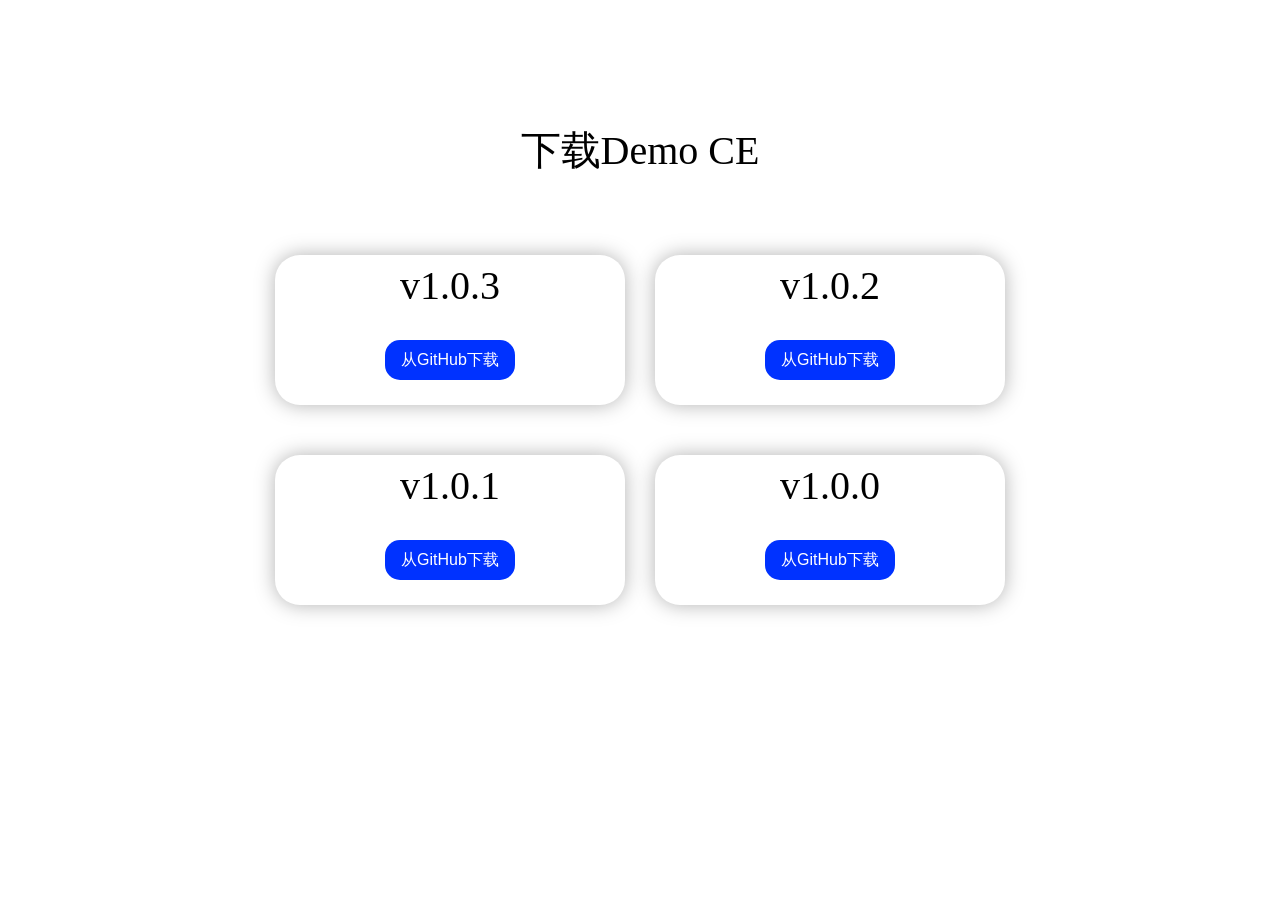
==== DemoCE/index.html @ 819b7881 "最初版本，可以下载Demo CE全部版本了" ====
<!DOCTYPE html>
<html>
<head>
    <meta charset="UTF-8">
    <title>下载Demo CE</title>
    <link rel="stylesheet" href="./index.css">
    <script defer src="../index.js"></script>
</head>
<body>
    <h1 id="title-text">下载Demo CE</h1>
    <div class="download" id="v103">
        <h1 class="download-title">v1.0.3</h1>
        <button class="download-button" onclick="window.open('https://github.com/T-PageCode/DemoCE/releases/download/v1.0.3/DemoCE-Setup-1.0.3.exe','_blank')">从GitHub下载</button>
    </div>
    <div class="download" id="v102">
        <h1 class="download-title">v1.0.2</h1>
        <button class="download-button" onclick="window.open('https://github.com/T-PageCode/DemoCE/releases/download/v1.0.2/DemoCE-Setup-1.0.2.exe','_blank')">从GitHub下载</button>
    </div>
    <div class="download" id="v101">
        <h1 class="download-title">v1.0.1</h1>
        <button class="download-button" onclick="window.open('https://github.com/T-PageCode/DemoCE/releases/download/v1.0.1/Demo.CE-v1.0.1-x64Setup.exe','_blank')">从GitHub下载</button>
    </div>
    <div class="download" id="v100">
        <h1 class="download-title">v1.0.0</h1>
        <button class="download-button" onclick="window.open('https://github.com/T-PageCode/DemoCE/releases/download/v1.0.0/Demo.CE-v1.0.0-x64.exe','_blank')">从GitHub下载</button>
    </div>
</body>
</html>
---- DemoCE/index.css ----
body{
    background-color: rgb(255,255,255);
    user-select: none;
    -ms-user-select: none;
    -moz-user-select: none;
}
*{
    font-weight: 200;
    margin: 0;
}
#title-text{
    position: absolute;
    top: 150px;
    left: 50%;
    transform: translate(-50%,-50%);
    font-size: 40px;
    white-space: nowrap;
}
#v103{
    top: 330px;
    left: calc(50% - 190px);
}
#v102{
    top: 330px;
    left: calc(50% + 190px);
}
#v101{
    top: 530px;
    left: calc(50% - 190px);
}
#v100{
    top: 530px;
    left: calc(50% + 190px);
}
.download{
    position: absolute;
    transform: translate(-50%,-50%);
    width: 350px;
    height: 150px;
    background-color: white;
    filter: drop-shadow(0 0 10px rgb(0,0,0,0.3));
    border-radius: 25px;
    transition: transform 0.5s ease,
    filter 0.5s ease;
}
.download:hover{
    filter: drop-shadow(0 0 20px rgb(0,0,0,0.3));
    transform: translate(-50%,-70%);
}
.download-title{
    position: absolute;
    top: 20%;
    left: 50%;
    transform: translate(-50%,-50%);
    font-size: 40px;
}
.download-button{
    position: absolute;
    top: 70%;
    left: 50%;
    transform: translate(-50%,-50%);
    border-radius: 15px;
    width: 130px;
    height: 40px;
    background-color: rgb(0,50,255);
    color: white;
    border: none;
    font-size: 16px;
    transition: background-color 0.5s ease;
}
.download-button:hover{
    background-color: rgb(0,0,225);
}
.download-button:active{
    background-color: rgb(0,0,190);
}
@media screen and (max-width: 700px) {
    #title-text{
        top: 100px;
    }
    #v100,#v101,#v102,#v103{
        left: 50%;
    }
    #v103{
        top: 250px;
    }
    #v102{
        top: 420px;
    }
    #v101{
        top: 590px;
    }
    #v100{
        top: 760px;
    }
    .download:hover{
        transform: translate(-50%,-60%);
    }
}
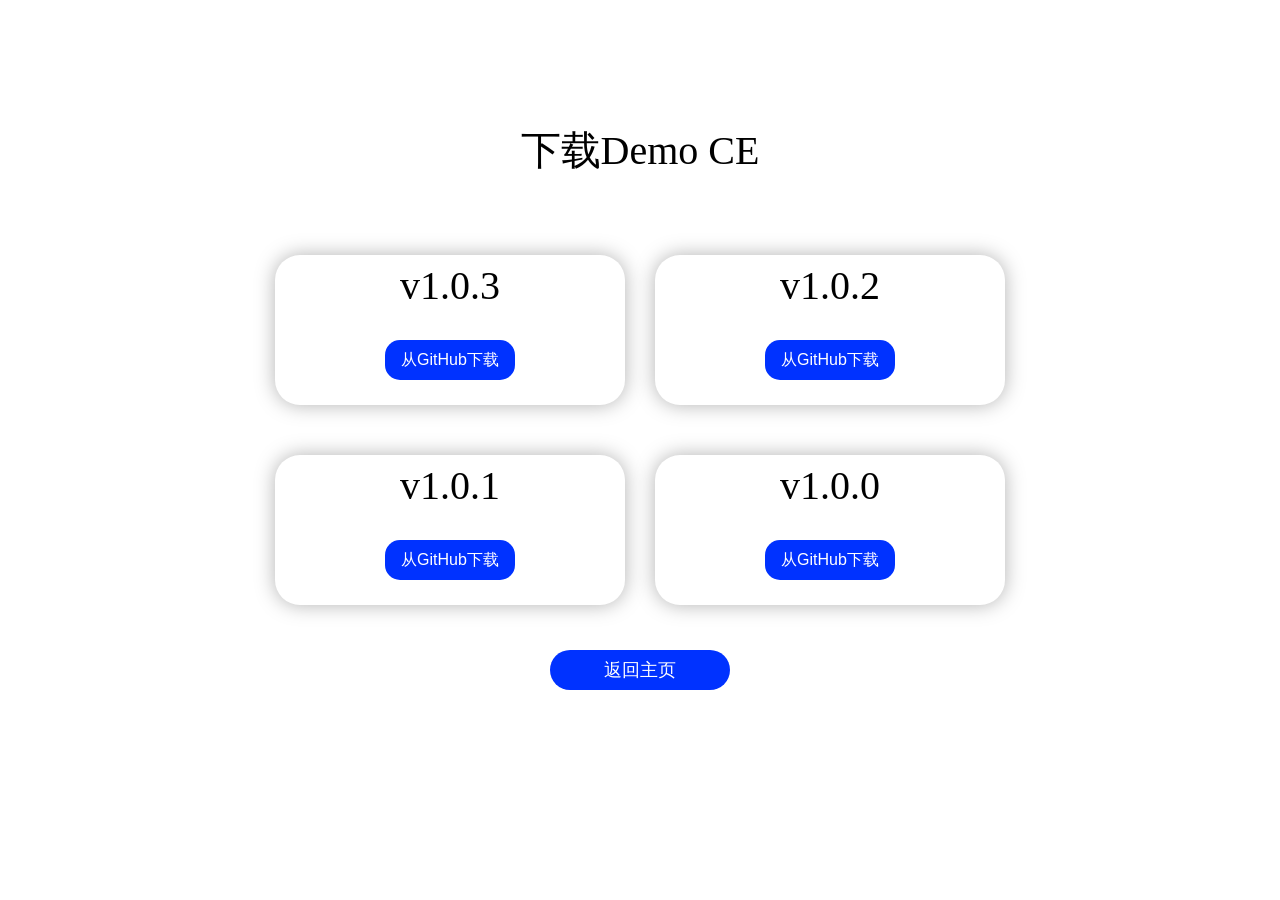
==== commit 60ef6c84: "Demo CE下载页增加返回主页按钮" ====
--- a/DemoCE/index.html
+++ b/DemoCE/index.html
@@ -24,5 +24,6 @@
         <h1 class="download-title">v1.0.0</h1>
         <button class="download-button" onclick="window.open('https://github.com/T-PageCode/DemoCE/releases/download/v1.0.0/Demo.CE-v1.0.0-x64.exe','_blank')">从GitHub下载</button>
     </div>
+    <button onclick="window.location.href='../index.html'" id="btn1">返回主页</button>
 </body>
 </html>
--- a/DemoCE/index.css
+++ b/DemoCE/index.css
@@ -74,26 +74,49 @@
 .download-button:active{
     background-color: rgb(0,0,190);
 }
+#btn1{
+    position: absolute;
+    top: 670px;
+    left: 50%;
+    transform: translate(-50%,-50%);
+    width: 180px;
+    height: 40px;
+    border-radius: 20px;
+    border: none;
+    background-color: rgb(0,50,255);
+    color: white;
+    font-size: 18px;
+    transition: background-color 0.5s ease;
+}
+#btn1:hover{
+    background-color: rgb(0,0,225);
+}
+#btn1:active{
+    background-color: rgb(0,0,190);
+}
 @media screen and (max-width: 700px) {
     #title-text{
-        top: 100px;
+        top: 50px;
     }
     #v100,#v101,#v102,#v103{
         left: 50%;
     }
     #v103{
-        top: 250px;
+        top: 190px;
     }
     #v102{
-        top: 420px;
+        top: 370px;
     }
     #v101{
-        top: 590px;
+        top: 550px;
     }
     #v100{
-        top: 760px;
+        top: 730px;
     }
     .download:hover{
         transform: translate(-50%,-60%);
     }
+    #btn1{
+        top: 845px;
+    }
 }
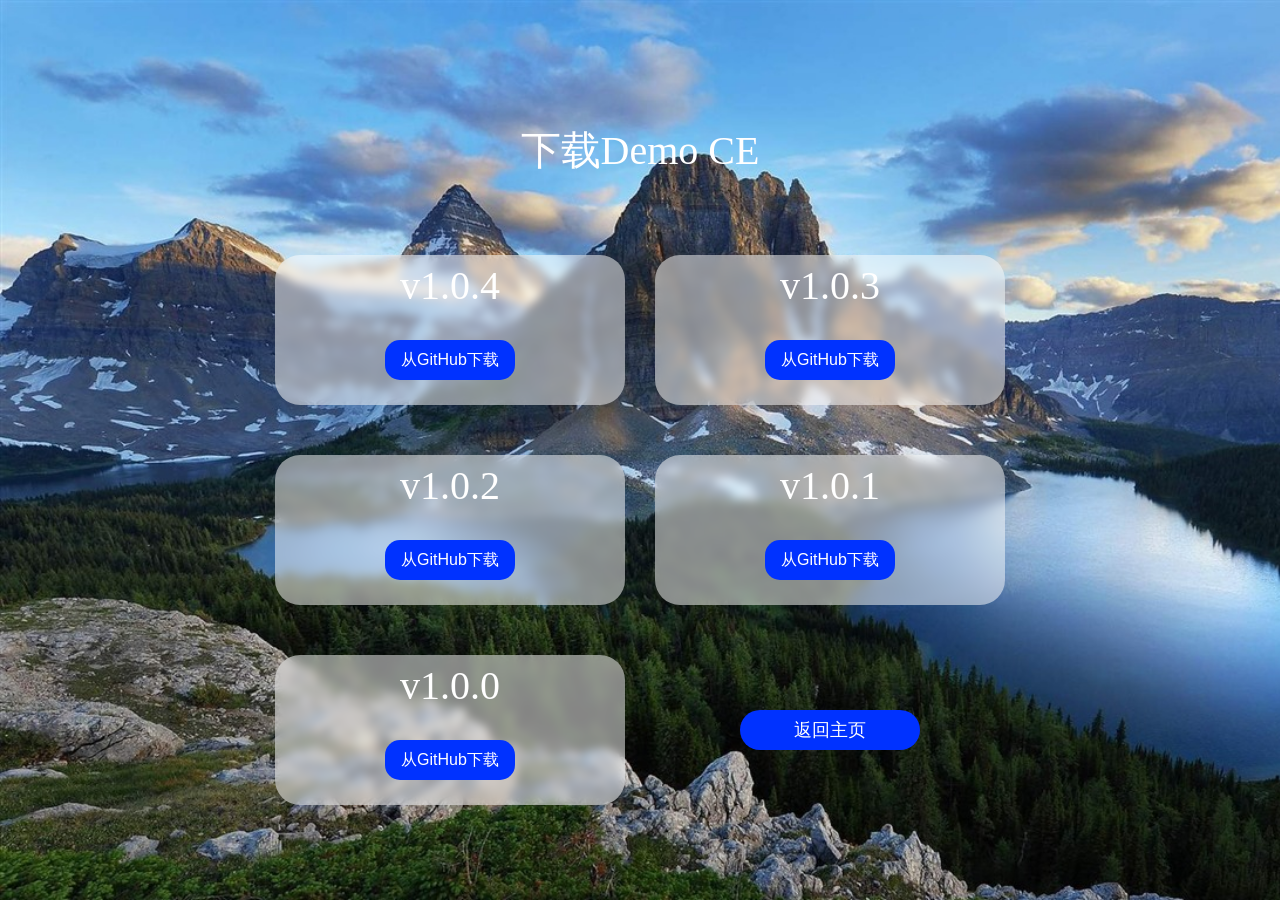
==== commit a029f470: "增加Demo CE v1.0.4、Ghvswebtpc Desktop v1.1.3的下载链接" ====
--- a/DemoCE/index.html
+++ b/DemoCE/index.html
@@ -4,10 +4,14 @@
     <meta charset="UTF-8">
     <title>下载Demo CE</title>
     <link rel="stylesheet" href="./index.css">
-    <script defer src="../index.js"></script>
+    <script defer src="./index.js"></script>
 </head>
 <body>
     <h1 id="title-text">下载Demo CE</h1>
+    <div class="download" id="v104">
+        <h1 class="download-title">v1.0.4</h1>
+        <button class="download-button" onclick="window.open('https://github.com/T-PageCode/DemoCE/releases/download/v1.0.4/DemoCE-Setup-1.0.4.exe','_blank')">从GitHub下载</button>
+    </div>
     <div class="download" id="v103">
         <h1 class="download-title">v1.0.3</h1>
         <button class="download-button" onclick="window.open('https://github.com/T-PageCode/DemoCE/releases/download/v1.0.3/DemoCE-Setup-1.0.3.exe','_blank')">从GitHub下载</button>
@@ -25,5 +29,13 @@
         <button class="download-button" onclick="window.open('https://github.com/T-PageCode/DemoCE/releases/download/v1.0.0/Demo.CE-v1.0.0-x64.exe','_blank')">从GitHub下载</button>
     </div>
     <button onclick="window.location.href='../index.html'" id="btn1">返回主页</button>
+    <div id="menu">
+        <div class="menu-item" onclick="copyLink('https://github.com/T-PageCode/DemoCE/releases/download/v1.0.4/DemoCE-Setup-1.0.4.exe')">复制v1.0.4下载链接</div>
+        <div class="menu-item" onclick="copyLink('https://github.com/T-PageCode/DemoCE/releases/download/v1.0.3/DemoCE-Setup-1.0.3.exe')">复制v1.0.3下载链接</div>
+        <div class="menu-item" onclick="copyLink('https://github.com/T-PageCode/DemoCE/releases/download/v1.0.2/DemoCE-Setup-1.0.2.exe')">复制v1.0.2下载链接</div>
+        <div class="menu-item" onclick="copyLink('https://github.com/T-PageCode/DemoCE/releases/download/v1.0.1/Demo.CE-v1.0.1-x64Setup.exe')">复制v1.0.1下载链接</div>
+        <div class="menu-item" onclick="copyLink('https://github.com/T-PageCode/DemoCE/releases/download/v1.0.0/Demo.CE-v1.0.0-x64.exe')">复制v1.0.0下载链接</div>
+    </div>
+    <div id="info">链接已复制</div>
 </body>
 </html>
--- a/DemoCE/index.css
+++ b/DemoCE/index.css
@@ -1,5 +1,8 @@
 body{
-    background-color: rgb(255,255,255);
+    background-image: url(../bg.jpg);
+    background-repeat: no-repeat;
+    background-size: cover;
+    background-attachment: fixed;
     user-select: none;
     -ms-user-select: none;
     -moz-user-select: none;
@@ -8,6 +11,10 @@
     font-weight: 200;
     margin: 0;
 }
+::-webkit-scrollbar{
+    width: 0px;
+    height: 0px;
+}
 #title-text{
     position: absolute;
     top: 150px;
@@ -15,36 +22,41 @@
     transform: translate(-50%,-50%);
     font-size: 40px;
     white-space: nowrap;
+    color: white;
+}
+#v104{
+    top: 330px;
+    left: calc(50% - 190px);
 }
 #v103{
     top: 330px;
-    left: calc(50% - 190px);
+    left: calc(50% + 190px);
 }
 #v102{
-    top: 330px;
-    left: calc(50% + 190px);
+    top: 530px;
+    left: calc(50% - 190px);
 }
 #v101{
     top: 530px;
-    left: calc(50% - 190px);
+    left: calc(50% + 190px);
 }
 #v100{
-    top: 530px;
-    left: calc(50% + 190px);
+    top: 730px;
+    left: calc(50% - 190px);
 }
 .download{
     position: absolute;
     transform: translate(-50%,-50%);
     width: 350px;
     height: 150px;
-    background-color: white;
-    filter: drop-shadow(0 0 10px rgb(0,0,0,0.3));
+    background-color: rgb(255,255,255,0.5);
+    backdrop-filter: blur(5px);
     border-radius: 25px;
     transition: transform 0.5s ease,
     filter 0.5s ease;
+    color: white;
 }
 .download:hover{
-    filter: drop-shadow(0 0 20px rgb(0,0,0,0.3));
     transform: translate(-50%,-70%);
 }
 .download-title{
@@ -76,8 +88,8 @@
 }
 #btn1{
     position: absolute;
-    top: 670px;
-    left: 50%;
+    top: 730px;
+    left: calc(50% + 190px);
     transform: translate(-50%,-50%);
     width: 180px;
     height: 40px;
@@ -119,4 +131,52 @@
     #btn1{
         top: 845px;
     }
+}
+#menu{
+    position: fixed;
+    transform: translate(-50%,-50%) scale(0.8);
+    width: 180px;
+    height: 240px;
+    background-color: rgb(255,255,255,0.5);
+    backdrop-filter: blur(5px);
+    border-radius: 20px;
+    opacity: 0;
+    visibility: hidden;
+    transition: transform 0.5s ease,
+    opacity 0.5s ease,
+    transform 0.5s ease,
+    top 0.5s ease,
+    left 0.5s ease;
+}
+.menu-item{
+    width: 90%;
+    height: 40px;
+    background-color: transparent;
+    text-align: center;
+    margin: 6px auto;
+    line-height: 40px;
+    border-radius: 15px;
+    transition: background-color 0.5s ease;
+}
+.menu-item:hover{
+    background-color: rgb(230,230,230);
+}
+#info{
+    position: fixed;
+    top: 95%;
+    left: 50%;
+    transform: translate(-50%,-50%);
+    width: 210px;
+    height: 50px;
+    background-color: rgb(230,230,230,0.6);
+    backdrop-filter: blur(5px);
+    border-radius: 20px;
+    opacity: 0;
+    visibility: hidden;
+    transition: transform 0.5s ease,
+    opacity 0.5s ease;
+    font-size: 22px;
+    display: flex;
+    align-items: center;
+    justify-content: center;
 }
